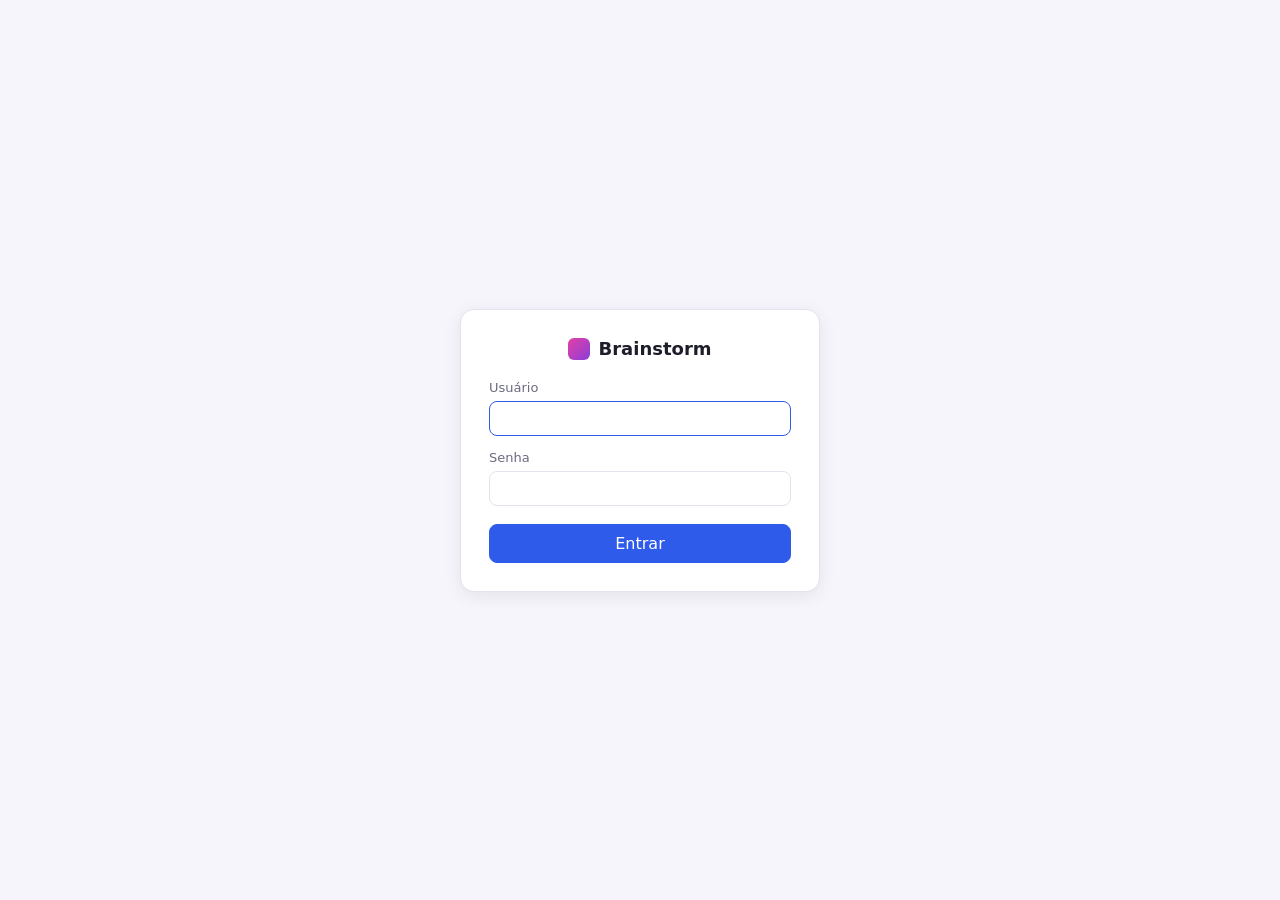
==== static/login.html @ 42c16042 "feat: add a login page protected by credentials from .env" ====
<!doctype html>
<html lang="pt-BR">
<head>
  <meta charset="utf-8">
  <meta name="viewport" content="width=device-width, initial-scale=1">
  <title>Entrar · Brainstorm</title>
  <link rel="stylesheet" href="style.css">
</head>
<body class="login-page">
  <main class="login-card">
    <div class="brand"><span class="logo"></span>Brainstorm</div>
    <form id="login-form">
      <label>Usuário<input id="login-user" name="user" autocomplete="username" required autofocus></label>
      <label>Senha<input id="login-password" name="password" type="password" autocomplete="current-password" required></label>
      <p id="login-error" role="alert" hidden></p>
      <button class="primary" type="submit">Entrar</button>
    </form>
  </main>
  <script>
    const form = document.querySelector('#login-form'), error = document.querySelector('#login-error');
    const MESSAGES = { 401: 'Usuário ou senha incorretos.', 429: 'Muitas tentativas erradas. Espere alguns minutos e tente de novo.' };
    form.addEventListener('submit', async (e) => {
      e.preventDefault();
      const button = form.querySelector('button');
      button.disabled = true;
      error.hidden = true;
      try {
        const r = await fetch('/api/login', {
          method: 'POST',
          body: JSON.stringify({ user: form.user.value, password: form.password.value }),
        });
        if (r.ok) { location.href = '/'; return; }
        error.textContent = MESSAGES[r.status] ?? `Não foi possível entrar (HTTP ${r.status}).`;
      } catch {
        error.textContent = 'Sem conexão com o servidor.';
      }
      error.hidden = false;
      button.disabled = false;
      form.password.select();
    });
  </script>
</body>
</html>
---- static/style.css ----
/* Fonte manuscrita da lousa: Kalam (SIL OFL 1.1, licença em fonts/LICENSE-kalam.txt) */
@font-face { font-family: "Kalam"; font-style: normal; font-weight: 400; font-display: swap;
  src: url(fonts/kalam-latin-400-normal.woff2) format("woff2");
  unicode-range: U+0000-00FF, U+0131, U+0152-0153, U+02BB-02BC, U+02C6, U+02DA, U+02DC, U+0304, U+0308, U+0329, U+2000-206F, U+20AC, U+2122, U+2191, U+2193, U+2212, U+2215, U+FEFF, U+FFFD; }
@font-face { font-family: "Kalam"; font-style: normal; font-weight: 400; font-display: swap;
  src: url(fonts/kalam-latin-ext-400-normal.woff2) format("woff2");
  unicode-range: U+0100-02BA, U+02BD-02C5, U+02C7-02CC, U+02CE-02D7, U+02DD-02FF, U+0304, U+0308, U+0329, U+1D00-1DBF, U+1E00-1E9F, U+1EF2-1EFF, U+2020, U+20A0-20AB, U+20AD-20C0, U+2113, U+2C60-2C7F, U+A720-A7FF; }

:root {
  --bg: #f6f5fb;
  --ink: #1d1d2b;
  --muted: #6b6b80;
  --line: #e4e2ee;
  --accent: #2f5bea;
  --danger: #d63031;
  --font: system-ui, -apple-system, "Segoe UI", sans-serif;
}

* { box-sizing: border-box; }
html, body { margin: 0; height: 100%; }
body { font-family: var(--font); color: var(--ink); background: var(--bg); }
button { font: inherit; cursor: pointer; border: 1px solid var(--line); background: #fff; border-radius: 8px; padding: 6px 12px; }
button:hover { border-color: var(--accent); }
button.primary { background: var(--accent); border-color: var(--accent); color: #fff; }

.topbar { height: 52px; display: flex; align-items: center; gap: 16px; padding: 0 16px; background: #fff; border-bottom: 1px solid var(--line); }
.brand { display: flex; align-items: center; gap: 8px; font-weight: 700; font-size: 18px; color: var(--ink); text-decoration: none; }
.logo { width: 22px; height: 22px; border-radius: 6px; background: linear-gradient(135deg, #e43fa4, #8b3fd9); }
#title { font-weight: 600; }
#status { margin-left: auto; font-size: 13px; color: var(--muted); }
#status.error { color: var(--danger); font-weight: 600; }

body:not([data-view="editor"]) #editor-view, body:not([data-view="list"]) #list-view, body:not([data-view="board"]) #board-view { display: none; }
/* no quadro, os controles do mapa mental não se aplicam */
body[data-view="board"] #present-btn, body[data-view="board"] #history-btn,
body[data-view="board"] #export-menu [data-export="md"], body[data-view="board"] #export-menu [data-export="pdf"],
body[data-view="board"] #undo, body[data-view="board"] #redo { display: none; }
body[data-view="list"] #title, body[data-view="list"] #status, body[data-view="list"] .history-btns, body[data-view="list"] #map-menu-btn { display: none; }

/* Lista de mapas */
#list-view { max-width: 760px; margin: 32px auto; padding: 0 16px; }
.list-head { display: flex; align-items: center; justify-content: space-between; }
#maps { list-style: none; padding: 0; display: grid; gap: 8px; }
#maps li { display: flex; align-items: center; gap: 12px; background: #fff; border: 1px solid var(--line); border-radius: 10px; padding: 12px 16px; }
#maps a { flex: 1; color: var(--ink); text-decoration: none; font-weight: 600; }
#maps a:hover { color: var(--accent); }
#maps time { font-size: 13px; color: var(--muted); }
#empty { color: var(--muted); }
.list-head { gap: 16px; }
#list-title { min-width: 0; }
#list-title a { color: inherit; text-decoration: none; white-space: nowrap; }
#list-title a:not(:last-child) { color: var(--muted); font-size: .6em; font-weight: 600; }
.new-buttons { flex-shrink: 0; }
.new-buttons button { white-space: nowrap; display: inline-flex; align-items: center; gap: 6px; }
.list-tools { display: flex; gap: 8px; margin: 4px 0 12px; }
.list-tools label { display: flex; align-items: center; gap: 6px; background: #fff; border: 1px solid var(--line); border-radius: 8px; padding: 0 10px; color: var(--muted); }
.list-tools label:focus-within { border-color: var(--accent); }
.list-tools .search { flex: 1; }
.list-tools input, .list-tools select { font: inherit; border: none; outline: none; background: transparent; padding: 8px 0; color: var(--ink); min-width: 0; }
.list-tools input { flex: 1; }
.list-tools select { cursor: pointer; }
.list-tools svg { width: 18px; height: 18px; flex-shrink: 0; fill: none; stroke: currentColor; stroke-width: 2; stroke-linecap: round; stroke-linejoin: round; }
#maps .where { display: block; margin: 2px 0 0 26px; font-size: 12px; font-weight: 400; color: var(--muted); }
.new-buttons svg { width: 18px; height: 18px; fill: none; stroke: currentColor; stroke-width: 2; stroke-linecap: round; stroke-linejoin: round; }
#list-title a:hover { color: var(--accent); }
.crumb-sep { margin: 0 8px; color: var(--muted); font-weight: 400; }
.topbar .inline-input { font-weight: 600; }
.crumb-current { cursor: text; border-radius: 6px; padding: 0 4px; margin: 0 -4px; }
.crumb-current:hover, .crumb-current:focus-visible { background: #e8e7f3; outline: none; }
.inline-input { font: inherit; color: inherit; background: #fff; border: none; border-bottom: 2px solid var(--accent); padding: 0; outline: none; min-width: 3ch; }
#maps li.folder a svg { opacity: .8; color: #e0a106; }
#maps li.drop-over, #list-title a.drop-over { outline: 2px dashed var(--accent); outline-offset: 2px; }
#move-menu { position: fixed; z-index: 20; min-width: 260px; max-height: 60vh; overflow: auto; }
#move-menu p { margin: 4px 10px 6px; font-size: 12px; color: var(--muted); }

/* Editor */
#editor-view { position: relative; height: calc(100% - 52px); overflow: hidden; }
#canvas { width: 100%; height: 100%; display: block; cursor: grab; user-select: none; }
#canvas.panning { cursor: grabbing; }
.node { cursor: pointer; }
.selected-ring { fill: none; stroke: var(--accent); stroke-width: 2; stroke-dasharray: 4 3; }
.toggle circle { fill: #fff; stroke-width: 1.5; }
.toggle .hit { fill: transparent; stroke: none; }
.toggle .open { stroke-width: 2.5; }
.toggle text { font-size: 10px; font-weight: 700; }
#editor { position: absolute; border: 2px solid var(--accent); border-radius: 6px; padding: 0 6px; outline: none; background: #fff; color: var(--ink); text-align: center; }

/* Controles flutuantes */
.card { position: absolute; background: #fff; border-radius: 12px; box-shadow: 0 4px 18px #1d1d2b1f; padding: 6px; display: flex; align-items: center; gap: 4px; }
.card[hidden], .adder[hidden], #hints[hidden] { display: none; }
button.icon { width: 34px; height: 34px; padding: 0; border: none; background: transparent; display: grid; place-items: center; font-size: 20px; color: var(--ink); }
button.icon:hover, button.icon.active { background: #e8eefe; }
button.icon svg { width: 20px; height: 20px; fill: none; stroke: currentColor; stroke-width: 2; stroke-linecap: round; stroke-linejoin: round; }
.history-btns { display: flex; gap: 2px; }
#toolbar { transform: translate(-50%, calc(-100% - 14px)); }
#style-pop { flex-direction: column; align-items: stretch; width: 280px; padding: 12px; gap: 2px; }
#style-pop[hidden], #style-pop [data-panel][hidden] { display: none; }
#style-pop p { margin: 8px 0 6px; font-size: 12px; color: var(--muted); }
#style-pop hr { border: none; border-top: 1px solid var(--line); margin: 10px 0 6px; width: 100%; }
.tabs { display: flex; border-bottom: 1px solid var(--line); margin-bottom: 4px; }
.tabs button { flex: 1; border: none; border-radius: 0; background: none; padding: 8px 4px; color: var(--muted); font-weight: 600; }
.tabs button.active { color: var(--ink); box-shadow: inset 0 -2px 0 var(--accent); }
.swatches { display: grid; grid-template-columns: repeat(7, 1fr); gap: 8px; }
.swatches button { width: 26px; height: 26px; padding: 0; border-radius: 50%; border: 2px solid #fff; box-shadow: 0 0 0 1px var(--line); }
.swatches button.active { box-shadow: 0 0 0 2px var(--accent); }
.swatches button[data-value=""] { background: conic-gradient(#e5383b, #f2b705, #5cb85c, #14b8a6, #2f5bea, #8b3fd9, #e43fa4, #e5383b); }
.swatches button[data-value="none"] { background: linear-gradient(135deg, #fff 45%, var(--danger) 47% 53%, #fff 55%); }
.customs { display: flex; align-items: center; gap: 8px; }
.customs .swatches:empty { display: none; }
.seg { display: flex; gap: 4px; }
.seg button { flex: 1; border: 1px solid var(--line); background: #fff; padding: 5px 4px; font-size: 13px; }
.seg button.icon { flex: 0 0 34px; border: none; }
.seg button.active { background: #e8eefe; border-color: var(--accent); color: var(--accent); }
.switch { display: flex; align-items: center; gap: 8px; margin-top: 10px; font-size: 14px; cursor: pointer; }
.switch input { display: none; }
.switch span { width: 34px; height: 20px; border-radius: 10px; background: #dcdbe6; position: relative; transition: background .15s; }
.switch span::after { content: ""; position: absolute; left: 2px; top: 2px; width: 16px; height: 16px; border-radius: 50%; background: #fff; transition: left .15s; }
.switch input:checked + span { background: var(--accent); }
.switch input:checked + span::after { left: 16px; }
.boundary { pointer-events: none; }
.adder { position: absolute; width: 26px; height: 26px; padding: 0; border: none; border-radius: 50%; background: #2f80ff; color: #fff; font-size: 18px; line-height: 26px; transform: translate(-50%, -50%); }
.adder:hover { background: var(--accent); }
#hints { position: absolute; display: flex; flex-direction: column; gap: 6px; font-size: 13px; color: var(--muted); transform: translateY(-50%); pointer-events: none; }
kbd { font: 600 12px var(--font); border: 1px solid #c9c6d8; border-radius: 4px; padding: 1px 6px; margin-right: 4px; background: #fff; }
#dock { right: 16px; bottom: 16px; }
#dock select { font: inherit; border: none; background: #f0f0f6; border-radius: 8px; padding: 6px 8px; }
#zoom-reset { border: none; min-width: 56px; }

/* Arrastar ramos */
.node.dragging { opacity: 0.3; }
.drag-ghost { pointer-events: none; opacity: 0.9; }
.drop-placeholder { pointer-events: none; }

/* Ligações */
#canvas.linking, #canvas.linking .node { cursor: crosshair; }
.link-hit { cursor: pointer; }
.resize-handle { cursor: ew-resize; fill: #fff; stroke: #22a559; stroke-width: 2; }
.link-preview, .link-target { pointer-events: none; }

/* Menu do nó */
.menu { flex-direction: column; align-items: stretch; min-width: 250px; gap: 0; }
.menu button { border: none; background: transparent; text-align: left; display: flex; justify-content: space-between; align-items: center; padding: 8px 10px; border-radius: 8px; }
.menu button:hover:not(:disabled) { background: #f0f0f6; }
.menu button:disabled { color: #b5b3c4; cursor: default; }
.menu hr { border: none; border-top: 1px solid var(--line); margin: 4px 0; width: 100%; }
.menu .danger { color: var(--danger); }
.link-bend { cursor: move; }
.link-end { cursor: move; }

/* Pontos de conexão (modo "Ligar") */
.link-anchor { position: absolute; width: 26px; height: 26px; padding: 0; border: none; border-radius: 50%; background: #1fa24a; color: #fff; font-size: 18px; line-height: 26px; transform: translate(-50%, -50%); }
.link-anchor:hover, .link-anchor.active { background: #15803a; }
.link-anchor[hidden], #link-ring[hidden] { display: none; }
#link-ring { position: absolute; border: 2.5px solid #1fa24a; border-radius: 12px; pointer-events: none; }
.link-anchor.active { box-shadow: 0 0 0 3px #1fa24a55; }
.anchor-dot { pointer-events: none; }

/* Barra da ligação */
#link-toolbar { transform: translateX(-50%); }
#link-toolbar .sep { width: 1px; align-self: stretch; background: var(--line); margin: 4px 2px; }
#link-color-btn .dot { width: 20px; height: 20px; border-radius: 50%; }
.link-pop { flex-direction: column; align-items: stretch; transform: translateX(-50%); }
#link-colors { width: 250px; padding: 12px; }
#link-colors p { margin: 0 0 8px; font-size: 12px; color: var(--muted); }
#link-markers { display: grid; grid-template-columns: repeat(5, 40px); gap: 4px; padding: 10px; }
#link-markers[hidden] { display: none; }
#link-markers button { height: 36px; border: none; background: transparent; border-radius: 8px; display: grid; place-items: center; color: var(--ink); padding: 0; }
#link-markers button:hover, #link-markers button.active { background: #ececf3; }
.link-label { cursor: pointer; }

/* Imagem no nó */
#image-pop { flex-direction: column; align-items: stretch; width: 280px; padding: 12px; }
.drop { display: flex; flex-direction: column; align-items: center; gap: 6px; padding: 22px 12px; border: 1.5px dashed #cfcbe0; border-radius: 12px; text-align: center; cursor: pointer; color: var(--ink); }
.drop.over, .drop:hover { border-color: var(--accent); background: #f4f6ff; }
.drop svg { width: 26px; height: 26px; fill: none; stroke: currentColor; stroke-width: 2; stroke-linecap: round; stroke-linejoin: round; }
.drop strong { font-size: 14px; }
.drop small { color: var(--muted); }
.danger-link { border: none; background: none; color: var(--danger); margin-top: 8px; }

/* Anexos */
#attach-pop { flex-direction: column; align-items: stretch; width: 300px; padding: 12px; gap: 8px; }
.pop-title { margin: 0; font-weight: 700; }
#attach-list { list-style: none; margin: 0; padding: 0; display: grid; gap: 4px; max-height: 220px; overflow: auto; }
#attach-list:empty { display: none; }
#attach-list li { display: flex; align-items: center; gap: 8px; padding: 6px 8px; border-radius: 8px; background: #f6f5fb; }
#attach-list a { flex: 1; color: var(--ink); text-decoration: none; font-size: 14px; overflow: hidden; text-overflow: ellipsis; white-space: nowrap; }
#attach-list a:hover { color: var(--accent); text-decoration: underline; }
#attach-list small { color: var(--muted); }
#attach-list button { border: none; background: none; padding: 0 4px; font-size: 18px; line-height: 1; color: var(--muted); }
#attach-list button:hover { color: var(--danger); }
.attach-badge { cursor: pointer; }
.attach-badge text { font: 700 11px var(--font); }

/* Comentários */
#comment-pop { flex-direction: column; align-items: stretch; width: 320px; padding: 10px; gap: 8px; }
#comment-list { list-style: none; margin: 0; padding: 0; display: grid; gap: 6px; max-height: 260px; overflow: auto; }
#comment-list:empty { display: none; }
#comment-list li { position: relative; padding: 8px 28px 8px 10px; border-radius: 8px; background: #f6f5fb; font-size: 14px; white-space: pre-wrap; overflow-wrap: anywhere; }
#comment-list time { display: block; margin-top: 4px; font-size: 11px; color: var(--muted); }
#comment-list button { position: absolute; top: 4px; right: 4px; border: none; background: none; padding: 0 4px; font-size: 16px; color: var(--muted); }
#comment-list button:hover { color: var(--danger); }
#comment-form { display: flex; align-items: center; gap: 6px; border: 1.5px solid var(--line); border-radius: 10px; padding: 2px 2px 2px 10px; }
#comment-form:focus-within { border-color: var(--accent); }
#comment-input { flex: 1; border: none; outline: none; font: inherit; font-size: 14px; background: none; }
.comment-icon { cursor: pointer; }

/* Estilo do texto */
#text-pop { flex-direction: column; align-items: stretch; width: 280px; padding: 12px; gap: 2px; }
#text-pop p { margin: 10px 0 6px; font-size: 12px; color: var(--muted); }
.text-toggles button { font-size: 18px; font-family: Georgia, serif; }
.text-toggles button.active { background: #e8eefe; color: var(--accent); }

/* Link (URL) no nó */
#url-pop { flex-direction: column; align-items: stretch; width: 340px; padding: 10px; gap: 6px; }
#url-form { display: flex; gap: 6px; }
#url-input { flex: 1; font: inherit; font-size: 14px; border: 1.5px solid var(--line); border-radius: 8px; padding: 6px 10px; outline: none; }
#url-input:focus { border-color: var(--accent); }
#url-error { margin: 0; font-size: 13px; color: var(--danger); }
#url-error[hidden] { display: none; }
.url-icon { cursor: pointer; }

/* Modo foco */
#focus-bar { top: 14px; left: 50%; transform: translateX(-50%); gap: 12px; padding: 6px 6px 6px 14px; font-size: 14px; }
#focus-bar strong { max-width: 280px; display: inline-block; overflow: hidden; text-overflow: ellipsis; white-space: nowrap; vertical-align: bottom; }
#focus-exit { border: none; background: #f0f0f6; border-radius: 8px; }

/* Modo outline */
body.outline-mode #canvas { display: none; }
#outline-view { position: absolute; inset: 0; overflow: auto; padding: 32px 16px 96px; }
#outline-view[hidden] { display: none; }
.outline, .outline ul { list-style: none; margin: 0; padding: 0; }
.outline { max-width: 760px; margin: 0 auto; }
.outline ul { padding-left: 26px; border-left: 1px solid var(--line); margin-left: 9px; }
.outline .row { display: flex; align-items: center; gap: 6px; }
.outline .bullet { width: 20px; height: 26px; padding: 0; border: none; background: none; font-size: 14px; line-height: 1; }
.outline input { flex: 1; border: none; background: none; font: inherit; font-size: 15px; padding: 4px 6px; border-radius: 6px; outline: none; color: var(--ink); }
.outline input:focus { background: #fff; box-shadow: 0 0 0 1.5px var(--accent); }
.outline > li > .row input { font-size: 20px; font-weight: 700; }

/* Exportar */
#export-menu { position: fixed; top: 56px; right: 16px; min-width: 220px; z-index: 10; }
@media print {
  @page { size: landscape; margin: 10mm; }
  .topbar, .card, .adder, #hints, .link-anchor, #link-ring, #editor, #outline-view { display: none !important; }
  .selected-ring, .resize-handle, .link-bend, .link-end, .anchor-dot { display: none; }
  html, body, #editor-view { background: #fff; height: 100%; }
}

/* Histórico de versões */
#history-panel { position: fixed; top: 60px; right: 16px; width: 330px; max-height: calc(100vh - 140px); flex-direction: column; align-items: stretch; padding: 12px; gap: 6px; z-index: 10; }
.panel-head { display: flex; align-items: center; justify-content: space-between; }
.muted { margin: 0; font-size: 12px; color: var(--muted); }
#history-list { list-style: none; margin: 0; padding: 0; overflow: auto; display: grid; gap: 4px; }
#history-list li { display: flex; align-items: center; gap: 8px; padding: 8px 10px; border-radius: 8px; background: #f6f5fb; }
#history-list li > div { flex: 1; display: grid; }
#history-list small { color: var(--muted); overflow: hidden; text-overflow: ellipsis; white-space: nowrap; }
#history-list button { font-size: 13px; }

/* Duplicar / lixeira */
#map-menu { position: fixed; top: 56px; left: 120px; min-width: 220px; z-index: 10; }
#maps li button, #trash-list button { font-size: 13px; }
#trash { margin-top: 28px; color: var(--muted); }
#trash[hidden] { display: none; }
#trash summary { cursor: pointer; font-weight: 600; }
#trash-list { list-style: none; padding: 0; display: grid; gap: 6px; margin-top: 10px; }
#trash-list li { display: flex; align-items: center; gap: 10px; background: #fff; border: 1px dashed var(--line); border-radius: 10px; padding: 10px 14px; }
#trash-list span { flex: 1; color: var(--ink); }
#trash-list time { font-size: 13px; }

/* Apresentação */
body.presenting .topbar, body.presenting #dock, body.presenting #focus-bar, body.presenting #toolbar,
body.presenting .adder, body.presenting #hints, body.presenting .resize-handle { display: none !important; }
body.presenting #editor-view { height: 100vh; }
body.presenting #canvas { cursor: default; }
#present-bar { left: 50%; bottom: 18px; transform: translateX(-50%); }
#present-count { min-width: 64px; text-align: center; font-weight: 600; font-variant-numeric: tabular-nums; }

/* Mostrar ramo como */
.menu-seg { display: grid; gap: 6px; padding: 8px 10px; }
.menu-seg[hidden] { display: none; }
.menu-seg span { font-size: 13px; color: var(--muted); }
.menu-seg .seg button { padding: 5px 6px; font-size: 12px; }
.menu-seg .seg button.active { background: #e8eefe; border-color: var(--accent); color: var(--accent); }

/* Quadros (lousa) */
.new-buttons { display: flex; gap: 8px; }
#maps a svg { width: 18px; height: 18px; margin-right: 8px; vertical-align: -3px; fill: none; stroke: currentColor; stroke-width: 2; stroke-linecap: round; stroke-linejoin: round; opacity: .55; }
#board-view { position: relative; height: calc(100% - 52px); overflow: hidden; background: #fff; }
#board-canvas { width: 100%; height: 100%; display: block; touch-action: none; }
#title { cursor: text; border-radius: 6px; padding: 2px 6px; margin: 0 -6px; }
#title:hover, #title:focus-visible { background: #f0f0f6; outline: none; }
#board-tools { top: 14px; left: 50%; transform: translateX(-50%); }
#board-tools .sep, #board-bottom .sep { width: 1px; align-self: stretch; background: var(--line); margin: 4px 2px; }
#board-tools button.active { background: #e0dfff; color: #4338ca; }
#board-bottom { left: 16px; bottom: 16px; }
#board-zoom { border: none; min-width: 56px; }
#board-canvas[data-tool="hand"] { cursor: grab; }
#board-canvas.panning { cursor: grabbing; }
#board-canvas[data-tool="rectangle"], #board-canvas[data-tool="diamond"], #board-canvas[data-tool="ellipse"],
#board-canvas[data-tool="arrow"], #board-canvas[data-tool="line"], #board-canvas[data-tool="freedraw"] { cursor: crosshair; }
#board-canvas[data-tool="bucket"] { cursor: cell; }
#board-canvas[data-tool="lasso"], #board-canvas[data-tool="laser"] { cursor: crosshair; }
.note-bg { filter: drop-shadow(0 2px 3px #0000002e); }
#board-canvas[data-tool="note"] { cursor: crosshair; }
.link-badge { cursor: pointer; }
.link-badge rect { fill: #fff; stroke: #c9c7d6; }
.link-badge use { fill: none; stroke: #4338ca; stroke-width: 2; stroke-linecap: round; stroke-linejoin: round; }
.laser { fill: none; stroke: #ff3b30; stroke-linecap: round; stroke-linejoin: round; pointer-events: none; filter: drop-shadow(0 0 3px #ff3b30aa); }
#board-more { top: calc(100% + 8px); right: 0; }
#board-more button > span { display: flex; align-items: center; gap: 12px; }
#board-more svg { width: 20px; height: 20px; fill: none; stroke: currentColor; stroke-width: 1.75; stroke-linecap: round; stroke-linejoin: round; }
#board-more kbd { font: 12px var(--font); color: var(--muted); }

#board-props { left: 16px; top: 80px; width: 236px; flex-direction: column; align-items: stretch; padding: 12px; gap: 2px; max-height: calc(100% - 160px); overflow: hidden auto; }
#board-view { user-select: none; -webkit-user-select: none; }
#board-props[hidden], #board-sel-actions[hidden] { display: none; }
#board-props p { margin: 8px 0 4px; font-size: 12px; color: var(--muted); }
#board-props .swatches { grid-template-columns: repeat(6, 1fr); gap: 6px; }
#board-props .swatches button { width: 24px; height: 24px; border-radius: 6px; }
#board-props .swatches button[data-value="transparent"] { background: linear-gradient(135deg, #fff 45%, var(--danger) 47% 53%, #fff 55%); }
#board-props .seg button { padding: 4px 2px; font-size: 12px; }
#board-props .seg svg { display: block; width: 20px; height: 20px; margin: auto; fill: none; stroke: currentColor; stroke-width: 2; stroke-linecap: round; stroke-linejoin: round; }
#board-props .seg button.active { background: #e0dfff; border-color: #4338ca; color: #4338ca; }
#board-opacity { width: 100%; }
.sel-item { fill: none; stroke: #6965db; stroke-dasharray: 4 3; pointer-events: none; }
.handle { fill: #fff; stroke: #6965db; cursor: nwse-resize; }
.handle[data-handle="ne"], .handle[data-handle="sw"] { cursor: nesw-resize; }
.handle[data-handle="n"], .handle[data-handle="s"] { cursor: ns-resize; }
.handle[data-handle="e"], .handle[data-handle="w"] { cursor: ew-resize; }
.marquee { fill: #6965db14; stroke: #6965db; pointer-events: none; }

#board-text { position: absolute; margin: 0; padding: 0; border: none; outline: none; caret-color: #6965db; user-select: text; -webkit-user-select: text; background: transparent; resize: none; overflow: hidden; line-height: 1.25; white-space: pre; }
#board-text[hidden], #board-help[hidden], #board-font-row[hidden] { display: none; }
#canvas.erasing, #board-canvas[data-tool="eraser"] { cursor: cell; }
#board-canvas[data-tool="text"] { cursor: text; }
.el.erasing { opacity: .25; }
#board-help { left: 50%; top: 50%; transform: translate(-50%, -50%); flex-direction: column; align-items: stretch; padding: 16px 20px; width: 420px; z-index: 5; }
#board-help dl { display: grid; grid-template-columns: auto 1fr; gap: 6px 16px; margin: 12px 0 0; font-size: 14px; }
#board-help dt { font-weight: 600; white-space: nowrap; }
#board-help dd { margin: 0; color: var(--muted); }

/* letra do atalho no canto do botão da ferramenta */
#board-tools button[data-key] { position: relative; }
#board-tools button[data-key]::after { content: attr(data-key); position: absolute; right: 3px; bottom: 1px; font: 600 9px var(--font); color: #9a98ab; pointer-events: none; }
#board-tools button.active[data-key]::after { color: #4338ca; }

/* página de login */
.login-page { min-height: 100vh; display: grid; place-items: center; margin: 0; }
.login-card { width: min(360px, calc(100vw - 32px)); background: #fff; border: 1px solid var(--line); border-radius: 14px; padding: 28px; box-shadow: 0 4px 18px #1d1d2b14; }
.login-card .brand { justify-content: center; margin-bottom: 20px; }
.login-card form { display: grid; gap: 14px; }
.login-card label { display: grid; gap: 6px; font-size: 13px; color: var(--muted); }
.login-card input { font: inherit; color: var(--ink); border: 1px solid var(--line); border-radius: 8px; padding: 9px 10px; outline: none; }
.login-card input:focus { border-color: var(--accent); }
.login-card button { padding: 9px; margin-top: 4px; }
.login-card button:disabled { opacity: .6; cursor: default; }
#login-error { margin: 0; color: var(--danger); font-size: 13px; }
#login-error[hidden] { display: none; }
#logout-btn[hidden] { display: none; }
body[data-view="list"] #logout-btn { margin-left: auto; }  /* na lista, #status (que empurra para a direita) some */
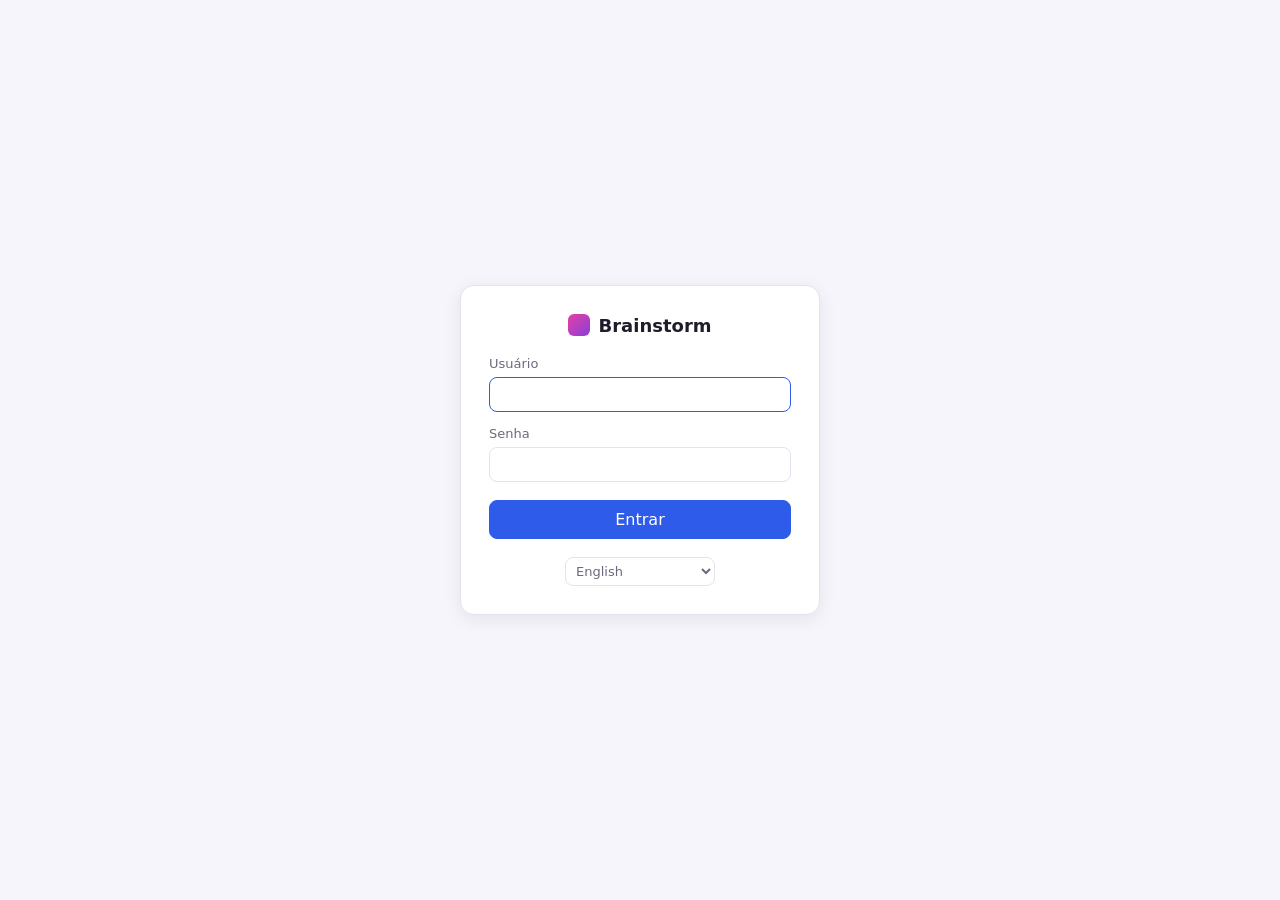
==== commit 8edcb09e: "feat: add i18n runtime, pt-BR dictionary and language selector Move every user-visible string of the" ====
--- a/static/login.html
+++ b/static/login.html
@@ -3,41 +3,20 @@
 <head>
   <meta charset="utf-8">
   <meta name="viewport" content="width=device-width, initial-scale=1">
-  <title>Entrar · Brainstorm</title>
+  <title data-i18n="login.title">Entrar · Brainstorm</title>
   <link rel="stylesheet" href="style.css">
 </head>
 <body class="login-page">
   <main class="login-card">
     <div class="brand"><span class="logo"></span>Brainstorm</div>
     <form id="login-form">
-      <label>Usuário<input id="login-user" name="user" autocomplete="username" required autofocus></label>
-      <label>Senha<input id="login-password" name="password" type="password" autocomplete="current-password" required></label>
+      <label><span data-i18n="login.user">Usuário</span><input id="login-user" name="user" autocomplete="username" required autofocus></label>
+      <label><span data-i18n="login.password">Senha</span><input id="login-password" name="password" type="password" autocomplete="current-password" required></label>
       <p id="login-error" role="alert" hidden></p>
-      <button class="primary" type="submit">Entrar</button>
+      <button class="primary" type="submit" data-i18n="login.submit">Entrar</button>
     </form>
+    <select id="lang" data-i18n-title="lang.select" title="Idioma" data-i18n-aria-label="lang.select" aria-label="Idioma"></select>
   </main>
-  <script>
-    const form = document.querySelector('#login-form'), error = document.querySelector('#login-error');
-    const MESSAGES = { 401: 'Usuário ou senha incorretos.', 429: 'Muitas tentativas erradas. Espere alguns minutos e tente de novo.' };
-    form.addEventListener('submit', async (e) => {
-      e.preventDefault();
-      const button = form.querySelector('button');
-      button.disabled = true;
-      error.hidden = true;
-      try {
-        const r = await fetch('/api/login', {
-          method: 'POST',
-          body: JSON.stringify({ user: form.user.value, password: form.password.value }),
-        });
-        if (r.ok) { location.href = '/'; return; }
-        error.textContent = MESSAGES[r.status] ?? `Não foi possível entrar (HTTP ${r.status}).`;
-      } catch {
-        error.textContent = 'Sem conexão com o servidor.';
-      }
-      error.hidden = false;
-      button.disabled = false;
-      form.password.select();
-    });
-  </script>
+  <script type="module" src="login.js"></script>
 </body>
 </html>
--- a/static/style.css
+++ b/static/style.css
@@ -113,8 +113,8 @@
 .seg button.active { background: #e8eefe; border-color: var(--accent); color: var(--accent); }
 .switch { display: flex; align-items: center; gap: 8px; margin-top: 10px; font-size: 14px; cursor: pointer; }
 .switch input { display: none; }
-.switch span { width: 34px; height: 20px; border-radius: 10px; background: #dcdbe6; position: relative; transition: background .15s; }
-.switch span::after { content: ""; position: absolute; left: 2px; top: 2px; width: 16px; height: 16px; border-radius: 50%; background: #fff; transition: left .15s; }
+.switch input + span { width: 34px; height: 20px; border-radius: 10px; background: #dcdbe6; position: relative; transition: background .15s; }
+.switch input + span::after { content: ""; position: absolute; left: 2px; top: 2px; width: 16px; height: 16px; border-radius: 50%; background: #fff; transition: left .15s; }
 .switch input:checked + span { background: var(--accent); }
 .switch input:checked + span::after { left: 16px; }
 .boundary { pointer-events: none; }
@@ -357,4 +357,8 @@
 #login-error { margin: 0; color: var(--danger); font-size: 13px; }
 #login-error[hidden] { display: none; }
 #logout-btn[hidden] { display: none; }
-body[data-view="list"] #logout-btn { margin-left: auto; }  /* na lista, #status (que empurra para a direita) some */
+/* seletor de idioma: no topo (à esquerda do Sair) e no cartão de login */
+#lang { font: inherit; font-size: 13px; color: var(--ink); border: 1px solid var(--line); background: #fff; border-radius: 8px; padding: 5px 6px; cursor: pointer; }
+#lang:hover { border-color: var(--accent); }
+body[data-view="list"] #lang { margin-left: auto; }  /* na lista, #status (que empurra para a direita) some */
+.login-card #lang { display: block; margin: 18px auto 0; color: var(--muted); }
